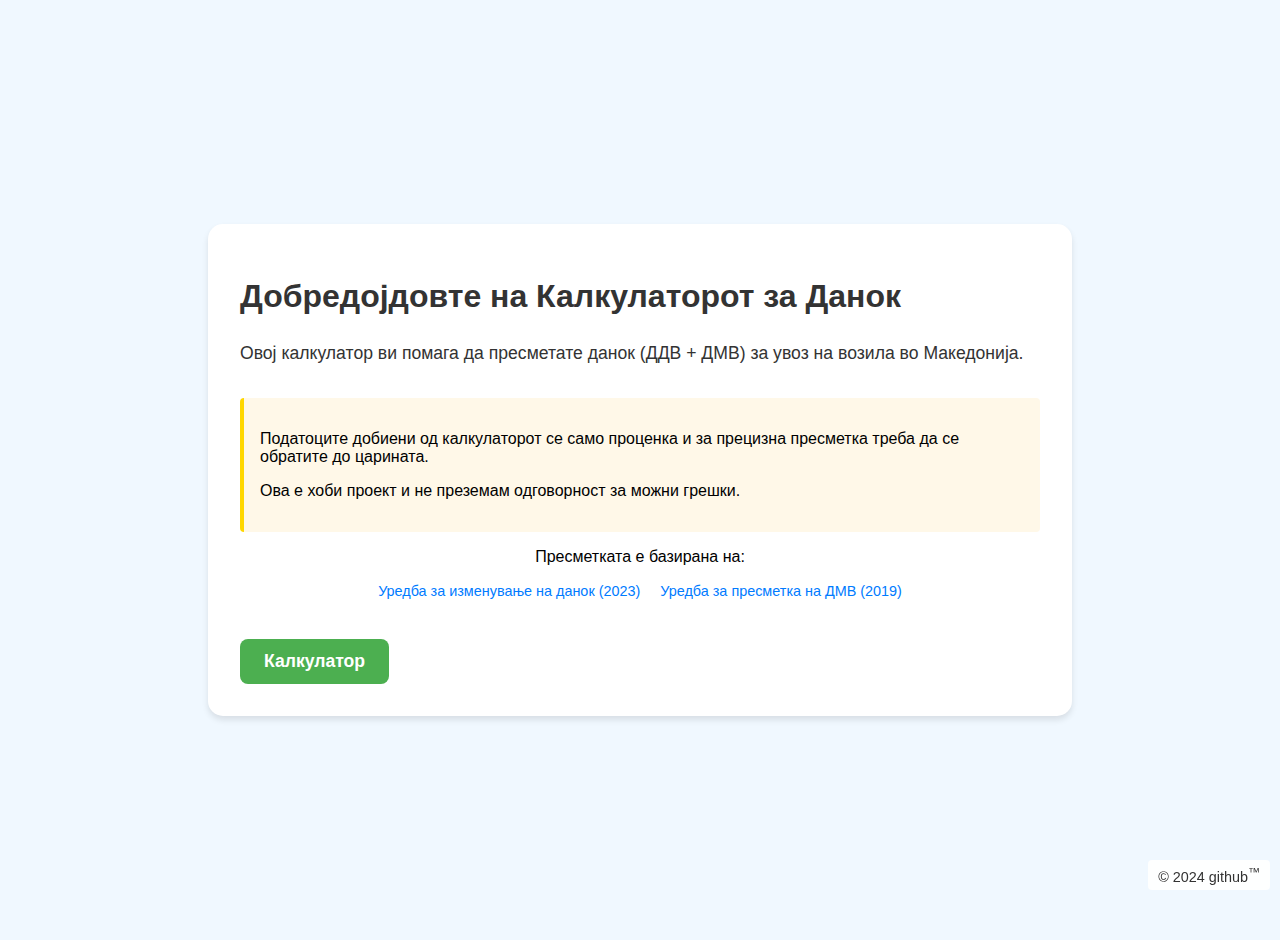
==== index.html @ 3ff9e82c "Mobile" ====
<!DOCTYPE html>
<html lang="mk">

<head>
    <meta charset="UTF-8">
    <meta name="viewport" content="width=device-width, initial-scale=1.0">
    <meta name="description" content="Калкулатор за пресметка на данок (ДДВ + ДМВ) при увоз на возила во Македонија">
    <meta name="keywords" content="данок, калкулатор, увоз, возила, Македонија, ДДВ, ДМВ">
    <meta name="author" content="abalinda">

    <meta property="og:title" content="Калкулатор за Данок при Увоз на Возила">
    <meta property="og:description" content="Пресметајте данок (ДДВ + ДМВ) за увоз на возила во Македонија">
    <meta property="og:image" content="https://abalinda.github.io/danok_koli/favicon.png">
    <meta property="og:url" content="https://abalinda.github.io/danok_koli/">
    <meta property="og:type" content="website">

    <meta name="twitter:card" content="summary_large_image">
    <meta name="twitter:title" content="Калкулатор за Данок при Увоз на Возила">
    <meta name="twitter:description" content="Пресметајте данок (ДДВ + ДМВ) за увоз на возила во Македонија">
    <meta name="twitter:image" content="https://yourdomain.com/preview-image.png">

    <link rel="icon" type="image/png" href="favicon.png">
    <title>Добредојдовте на Калкулаторот за Данок</title>
    <style>
        :root {
            --primary-color: #4CAF50;
            --primary-hover: #45a049;
            --text-color: #333333;
            --bg-color: #f0f8ff;
            --card-bg: #ffffff;
        }

        body {
            background-color: var(--bg-color);
            display: flex;
            justify-content: center;
            align-items: center;
            min-height: 100vh;
            margin: 0;
            font-family: Arial, sans-serif;
            position: relative;
            padding: 20px;
        }

        .container {
            background-color: var(--card-bg);
            padding: 2rem;
            border-radius: 15px;
            box-shadow: 0 4px 6px rgba(0, 0, 0, 0.1);
            width: 100%;
            max-width: 800px;
            margin: 20px auto;
        }

        h1 {
            color: var(--text-color);
            font-size: 2rem;
            margin-bottom: 1.5rem;
            line-height: 1.2;
        }

        .intro-text {
            font-size: 1.1rem;
            color: var(--text-color);
            margin-bottom: 2rem;
            line-height: 1.5;
        }

        .notice-card {
            background-color: #fff8e8;
            border-left: 4px solid #ffd700;
            padding: 1rem;
            margin: 1rem 0;
            border-radius: 4px;
        }

        .legal-notice {
            font-size: 0.9rem;
            background-color: #f5f5f5;
            padding: 1rem;
            border-radius: 4px;
            margin: 1.5rem 0;
        }

        .button {
            display: inline-block;
            padding: 12px 24px;
            background-color: var(--primary-color);
            color: white;
            text-decoration: none;
            border-radius: 8px;
            font-size: 1.1rem;
            font-weight: 600;
            transition: all 0.3s ease;
            margin-top: 1.5rem;
        }

        .button:hover {
            background-color: var(--primary-hover);
            transform: translateY(-2px);
            box-shadow: 0 2px 4px rgba(0, 0, 0, 0.2);
        }

        .watermark {
            position: fixed;
            bottom: 10px;
            right: 10px;
            font-size: 0.9rem;
            background-color: rgba(255, 255, 255, 0.9);
            padding: 5px 10px;
            border-radius: 4px;
        }

        .watermark a {
            color: var(--text-color);
            text-decoration: none;
            display: inline;
            padding: 0;
            background-color: transparent;
        }

        @media (max-width: 768px) {
            body {
                padding: 10px;
            }

            .container {
                padding: 1.5rem;
                width: 100%;
                box-shadow: none;
            }

            h1 {
                font-size: 1.5rem;
                text-align: center;
            }

            .intro-text {
                text-align: center;
            }

            .notice-card, .legal-notice {
                font-size: 0.9rem;
            }

            .disclaimer-container {
                flex-direction: column;
                align-items: center;
            }

            .disclaimer-item {
                margin-bottom: 10px;
            }
        }

        .disclaimer-container {
            display: flex;
            justify-content: center;
            gap: 20px;
            margin: 15px 0;
        }

        .disclaimer-item a {
            color: #007bff;
            text-decoration: none;
            font-size: 0.9em;
        }

        .disclaimer-item a:hover {
            text-decoration: underline;
        }
    </style>
</head>

<body>
    <div class="container">
        <h1>Добредојдовте на Калкулаторот за Данок</h1>
        
        <p class="intro-text">
            Овој калкулатор ви помага да пресметате данок (ДДВ + ДМВ) за увоз на возила во Македонија.
        </p>

        <div class="notice-card">
            <p>Податоците добиени од калкулаторот се само проценка и за прецизна пресметка треба да се обратите до царината.</p>
            <p>Ова е хоби проект и не преземам одговорност за можни грешки.</p>
        </div>

        <div class="legal-disclaimer" style="text-align: center;">
            <p>Пресметката е базиранa на:</p>
            <div class="disclaimer-container" style="justify-content: center;">
                <div class="disclaimer-item">
                    <a href="https://www.customs.gov.mk/content/documents/%D0%90%D0%BA%D1%86%D0%B8%D0%B7%D0%B8/Uredba%20%D0%BC%D0%BE%D1%82%D0%BE%D1%80%D0%BD%D0%B8%20%D0%B2%D0%BE%D0%B7%D0%B8%D0%BB%D0%B0%20SLUZBEN%20VESNIK%20NA%20RSM%20br.%20220%20od%2019.10.2023.pdf" target="_blank">
                        Уредба за изменување на данок (2023)
                    </a>
                </div>
                <div class="disclaimer-item">
                    <a href="https://customs.gov.mk/images/documents/motorniVozila/UredbaPresmetkaDMV.pdf" target="_blank">
                        Уредба за пресметка на ДМВ (2019)
                    </a>
                </div>
            </div>
        </div>

        <a href="calculator.html" class="button">Калкулатор</a>
    </div>
    
    <div class="watermark">
        <a href="https://github.com/abalinda" target="_blank">
            &copy; 2024 github<sup>&trade;</sup>
        </a>
    </div>
</body>

</html>
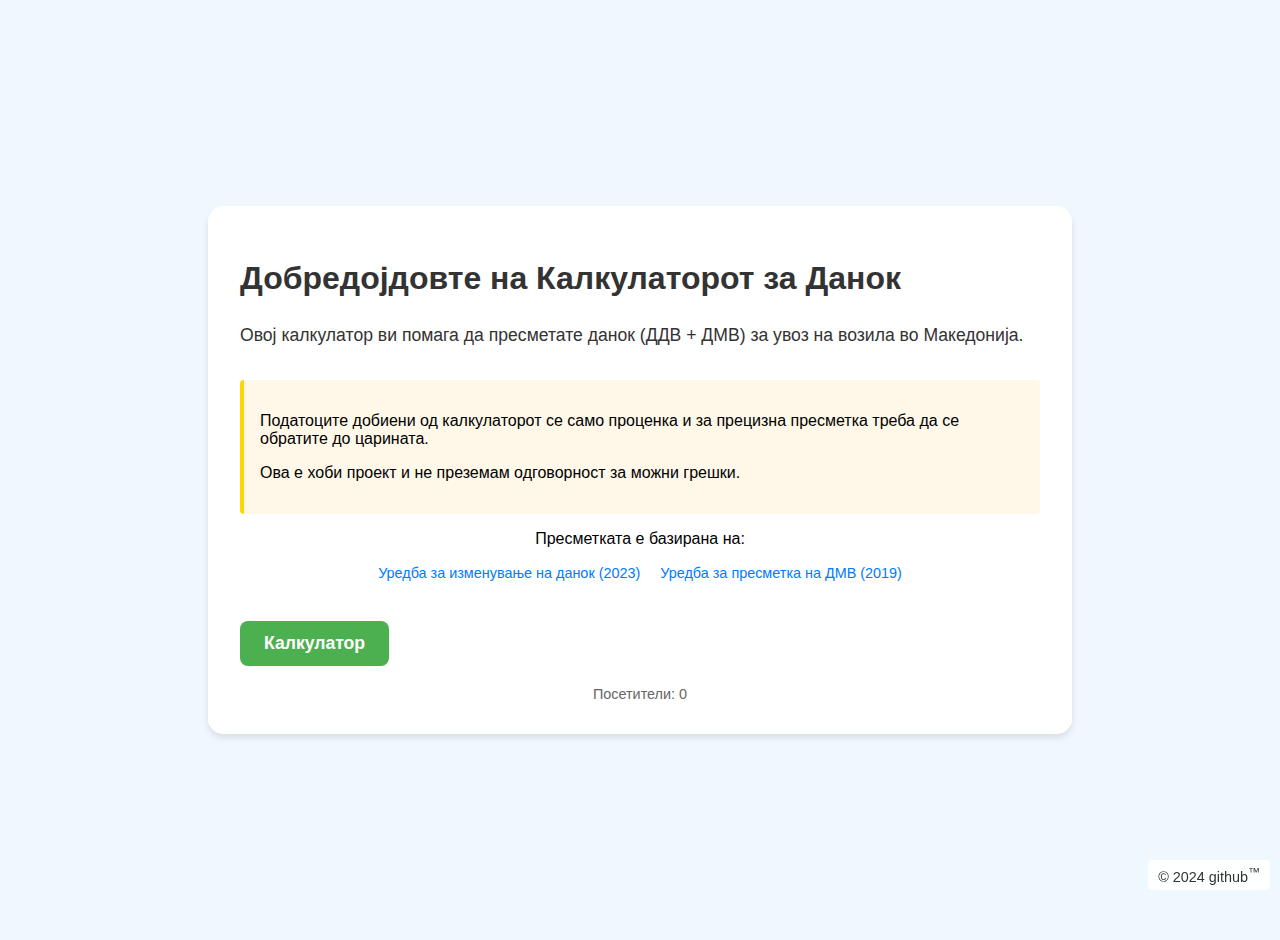
==== commit 9da8efd7: "Counter. Donate" ====
--- a/index.html
+++ b/index.html
@@ -21,6 +21,14 @@
 
     <link rel="icon" type="image/png" href="favicon.png">
     <title>Добредојдовте на Калкулаторот за Данок</title>
+
+    <!-- Counter.dev tracking code -->
+    <script src="https://cdn.counter.dev/script.js" data-id="f903f7f4-d44f-49b5-9dec-2bd9d640c2ad" data-utcoffset="1"></script>
+
+    <script>
+        if(!sessionStorage.getItem("_swa")&&document.referrer.indexOf(location.protocol+"//"+location.host)!== 0){fetch("https://counter.dev/track?"+new URLSearchParams({referrer:document.referrer,screen:screen.width+"x"+screen.height,user:"your-username",utcoffset:"1"}))};sessionStorage.setItem("_swa","1");
+    </script>
+
     <style>
         :root {
             --primary-color: #4CAF50;
@@ -202,6 +210,10 @@
         </div>
 
         <a href="calculator.html" class="button">Калкулатор</a>
+        
+        <div class="visitor-count" style="text-align: center; margin-top: 20px; font-size: 0.9em; color: #666;">
+            Посетители: <span id="visits">0</span>
+        </div>
     </div>
     
     <div class="watermark">
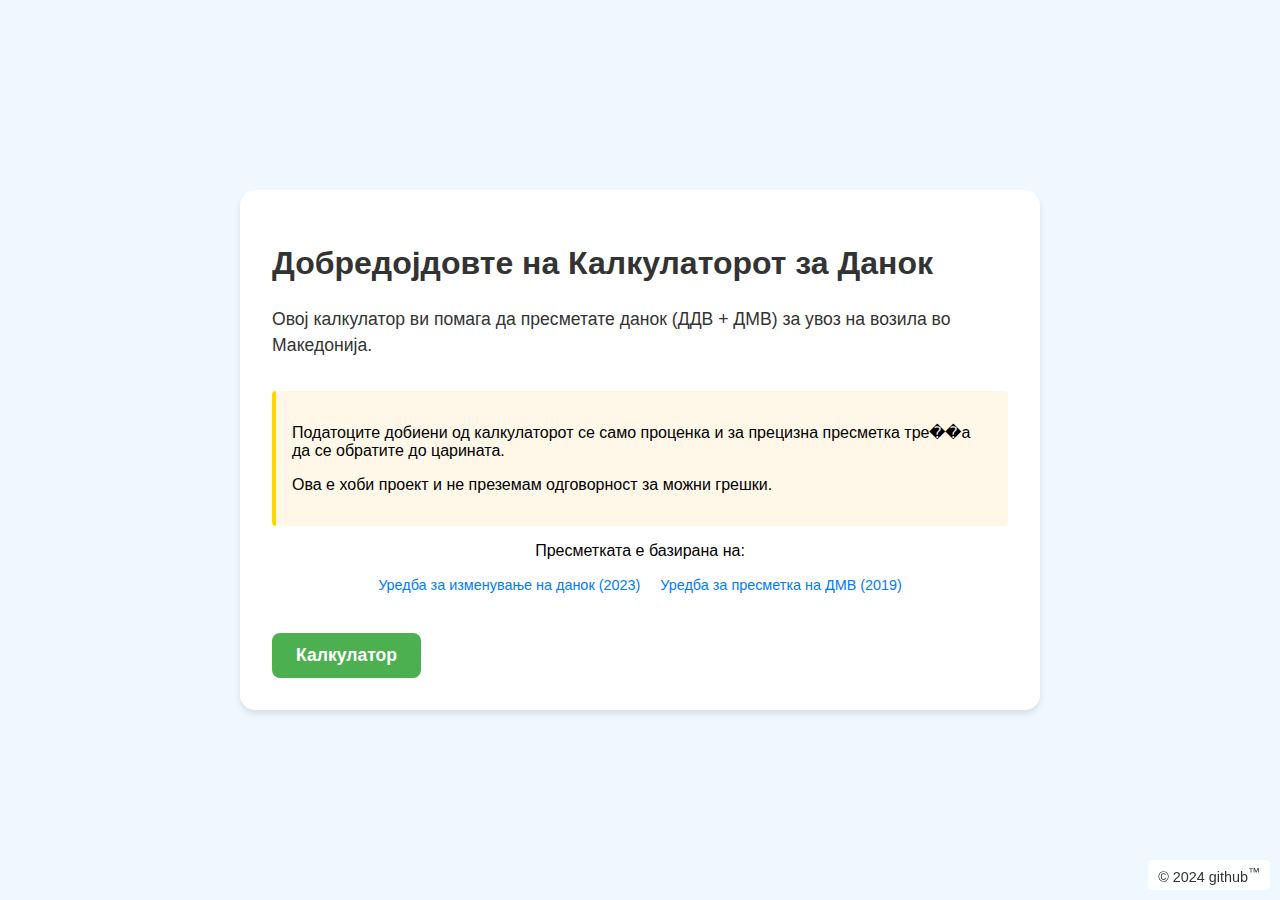
==== commit 7e2d1e61: "Counter add on calculator page" ====
--- a/index.html
+++ b/index.html
@@ -15,7 +15,7 @@
     <meta property="og:type" content="website">
 
     <meta name="twitter:card" content="summary_large_image">
-    <meta name="twitter:title" content="Калкулатор за Данок при Увоз на Возила">
+    <meta name="twitter:title" content="Калкулат��р за Данок при Увоз на Возила">
     <meta name="twitter:description" content="Пресметајте данок (ДДВ + ДМВ) за увоз на возила во Македонија">
     <meta name="twitter:image" content="https://yourdomain.com/preview-image.png">
 
@@ -43,11 +43,12 @@
             display: flex;
             justify-content: center;
             align-items: center;
-            min-height: 100vh;
+            height: 100vh;
             margin: 0;
             font-family: Arial, sans-serif;
             position: relative;
             padding: 20px;
+            box-sizing: border-box;
         }
 
         .container {
@@ -57,7 +58,8 @@
             box-shadow: 0 4px 6px rgba(0, 0, 0, 0.1);
             width: 100%;
             max-width: 800px;
-            margin: 20px auto;
+            margin: 0 auto;
+            box-sizing: border-box;
         }
 
         h1 {
@@ -189,7 +191,7 @@
         </p>
 
         <div class="notice-card">
-            <p>Податоците добиени од калкулаторот се само проценка и за прецизна пресметка треба да се обратите до царината.</p>
+            <p>Податоците добиени од калкулаторот се само проценка и за прецизна пресметка тре��а да се обратите до царината.</p>
             <p>Ова е хоби проект и не преземам одговорност за можни грешки.</p>
         </div>
 
@@ -211,13 +213,10 @@
 
         <a href="calculator.html" class="button">Калкулатор</a>
         
-        <div class="visitor-count" style="text-align: center; margin-top: 20px; font-size: 0.9em; color: #666;">
-            Посетители: <span id="visits">0</span>
-        </div>
     </div>
     
     <div class="watermark">
-        <a href="https://github.com/abalinda" target="_blank">
+        <a href="https://github.com/abalinda/danok_koli" target="_blank">
             &copy; 2024 github<sup>&trade;</sup>
         </a>
     </div>
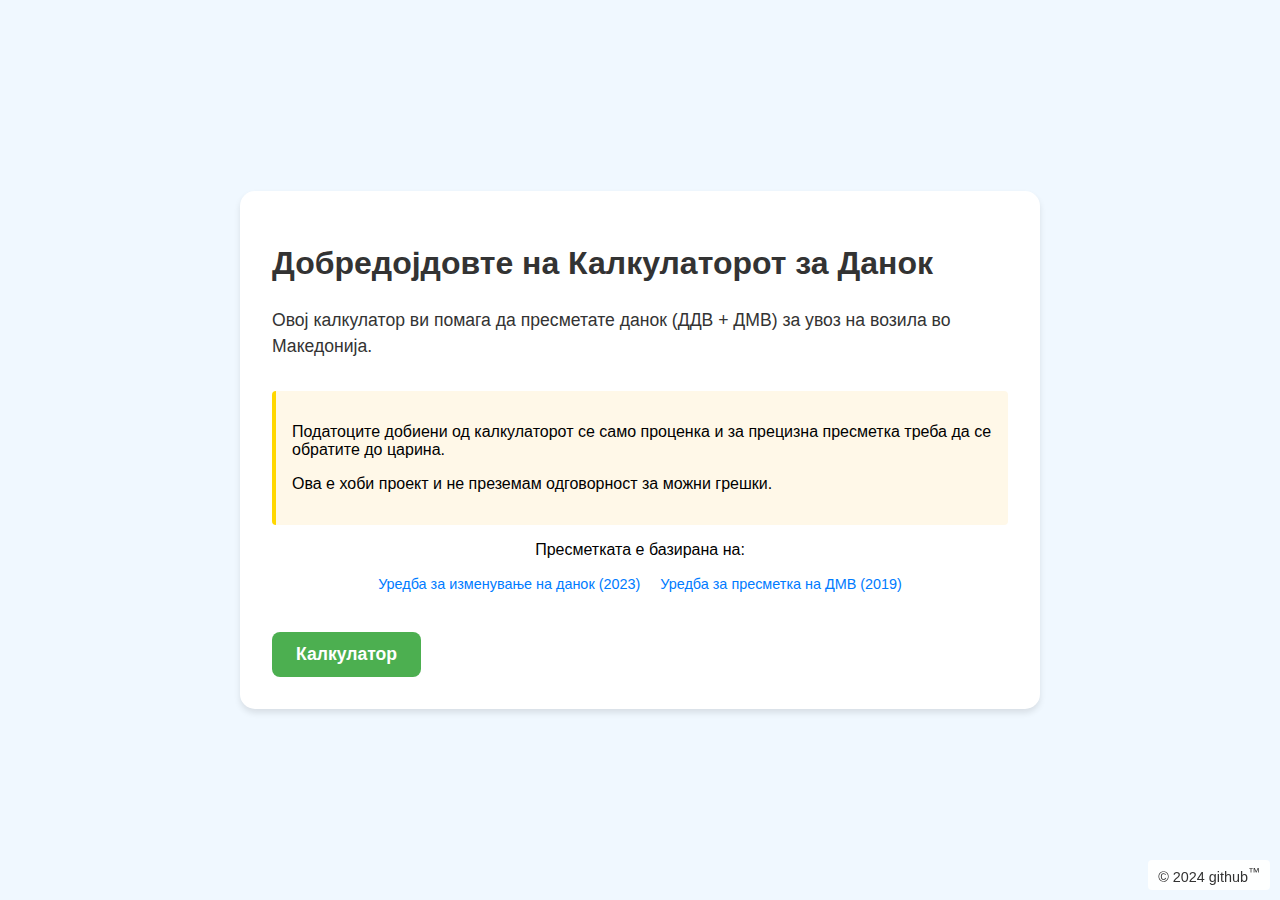
==== commit ad4c855d: "fix typos" ====
--- a/index.html
+++ b/index.html
@@ -191,7 +191,7 @@
         </p>
 
         <div class="notice-card">
-            <p>Податоците добиени од калкулаторот се само проценка и за прецизна пресметка тре��а да се обратите до царината.</p>
+            <p>Податоците добиени од калкулаторот се само проценка и за прецизна пресметка треба да се обратите до царина.</p>
             <p>Ова е хоби проект и не преземам одговорност за можни грешки.</p>
         </div>
 
